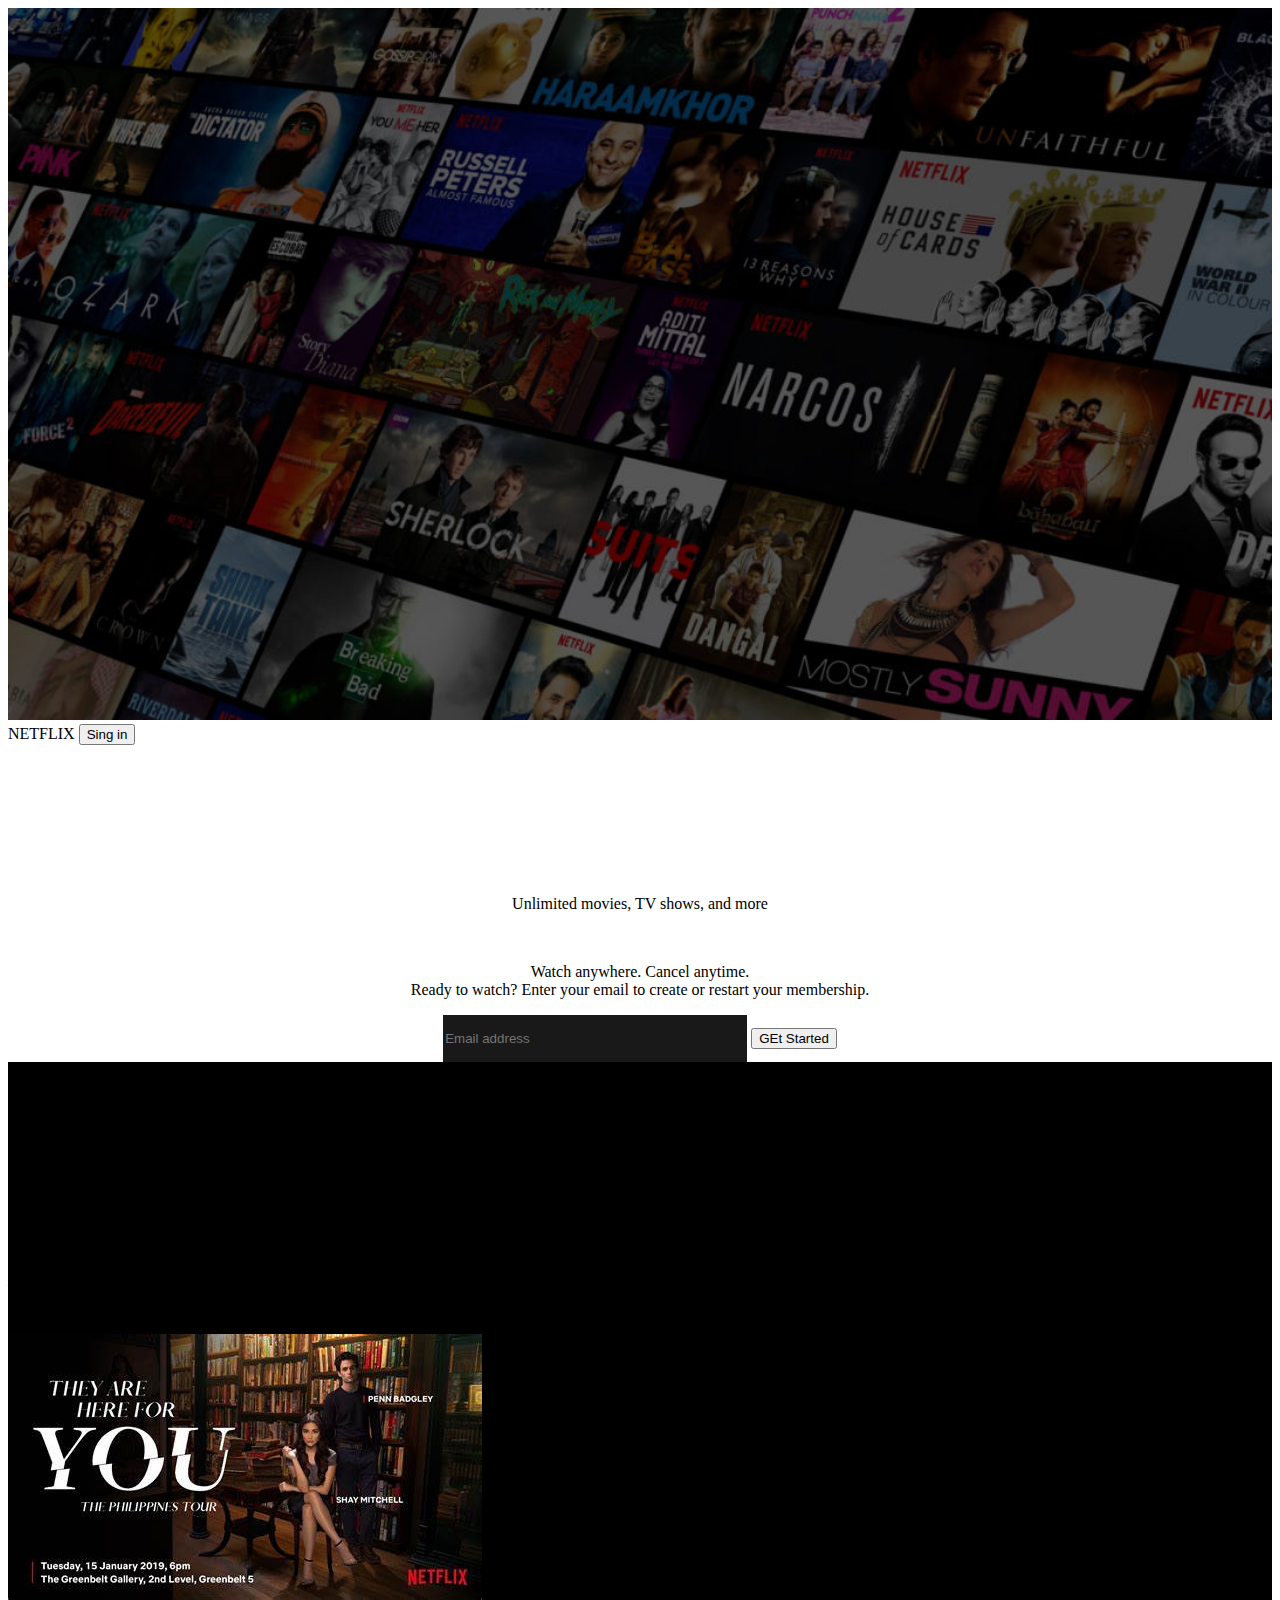
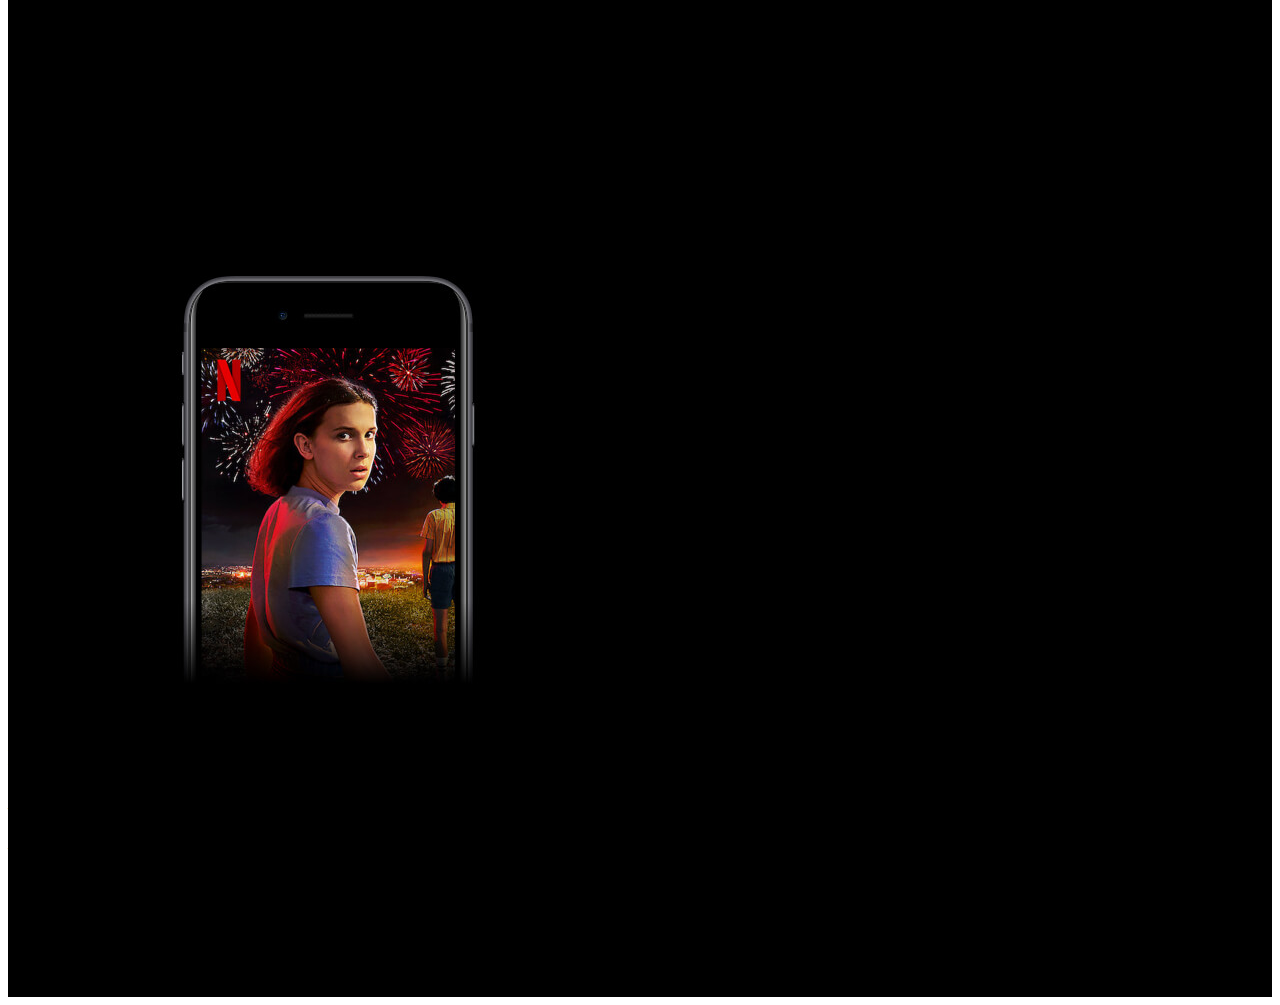
==== netflix.html @ d986400c "practice project" ====
<!DOCTYPE html>
<html lang="en">

<head>
    <meta charset="UTF-8">
    <meta name="viewport" content="width=device-width, initial-scale=1.0">
    <title>netflix.com</title>

    <!--link for bootstrap-->
    <link href="https://cdn.jsdelivr.net/npm/bootstrap@5.0.2/dist/css/bootstrap.min.css" rel="stylesheet"
        integrity="sha384-EVSTQN3/azprG1Anm3QDgpJLIm9Nao0Yz1ztcQTwFspd3yD65VohhpuuCOmLASjC" crossorigin="anonymous">

    <!--link for css file-->
    <link rel="stylesheet" href="netflix.css">
</head>

<body>

<!--OVERLAY CARD STRT HERE-->
    <div class="card border border-warning" style="width:100%;">
        <div class="card-img">
            <img src="netflix-background-image.jpg" style="width:100%;" >
        </div>

        <div class="card-img-overlay">

            <!--start nav bar on card-->
            <div class="navbar d-flex justify-content-around css-navbar">
                <span class="nav-link fs-1 text-danger coursor-pointer"> NETFLIX</span>
                <button type="button" class="btn btn-danger">Sing in</button>
            </div>
            <!-- nav bar end-->

            <div class="card-text text-light css-center-text">

                <p class="fs-1 fw-bolder">Unlimited movies, TV shows, and more</p><br>
                <p class="fs-3">Watch anywhere. Cancel anytime. <br>Ready to watch? Enter your email to create or
                    restart your membership.</p>

                <div>
                    <input type="email" placeholder="Email address" class="css-email-bar"
                        style="height: 45px; width: 300px;">
                    <button type="button" class="btn btn-danger btn-lg">GEt Started</button>
                </div>
            </div>
        </div>
    </div>

    <!--OVERLAY CARD ENDS HERE-->


    <!--2ND CARD (HORIZONTAL CARD)-->
<div class="card css-2nd-card" 
>
    <div class=" row">
        <div class="col-12 col-sm-12 col-md-6 col-lg-6 col-lg-6 col-xl-6 text-light text-center "><br><br><br>
            <h2 class="card-title fw-bolder fs-1 ">Enjoy on your TV</h2>
            <p class="card-text fs-4 pt-3">Watch on Smart TVs, Playstation, Xbox, <br>
                Chromecast, Apple TV, Blu-ray players, and more.</p>
        </div>

        <div class="col-12 col-sm-12 col-md-6 col-lg-6 col-lg-6 col-xl-6">
            <img src="2nd-card-image.jfif">
        </div>
    </div>
</div>

<!--3rd card (Horizontal card)-->
<div class="card css-2nd-card" 
>
    <div class=" row">
        <div class="col-6 text-end  ">
            <div class="d-flex flex-column">
            <img src="3rd-card-image.jpg" class="">
            <!-- <button type="button" class="btn btn-secondary ms-5" style="width: 300px;"> download here </button> -->
            </div>
        </div>

        <div class="col-6 text-light text-start "><br><br>
            <h2 class="card-title fw-bolder fs-1 mt-5">Download your<br>
                 shows to <br> watch offline</h2>
            <p class="card-text fs-4 pt-3">Watch on Smart TVs, Playstation, Xbox, <br>
                Chromecast, Apple TV, Blu-ray players, and more.</p>
        </div>


</body>

</html>
---- netflix.css ----
.css-email-bar{
   background-color:rgba(0, 0, 0, 0.9); 
   outline: none;
   border: none;
   color: white;

  
}
.hr{color: aqua;}
.css-center-text{
    margin-top: 150px;
    text-align: center;
}

.css-2nd-card{
    width: 100%;
    background-color: black;
    padding-top: 100px;
    padding-bottom: 100px;
}

.coursor-pointer{
    cursor: pointer;
}
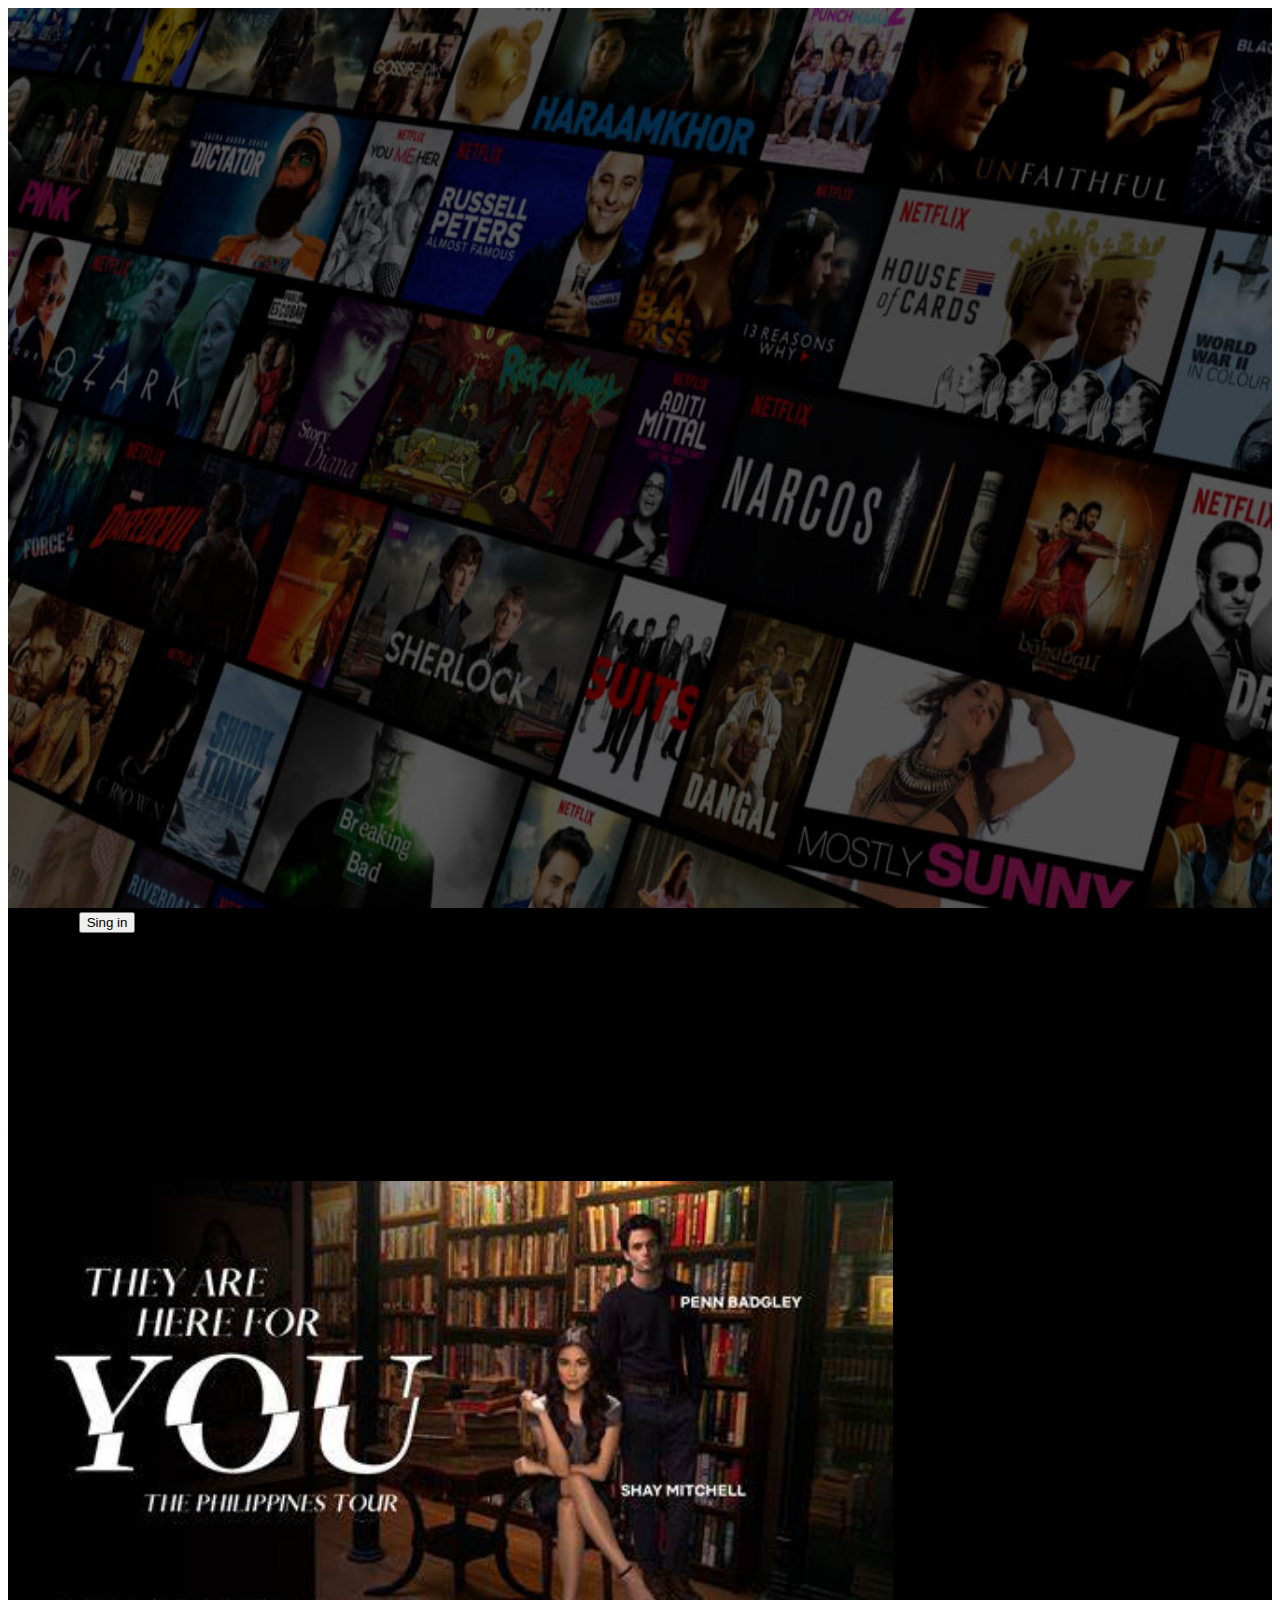
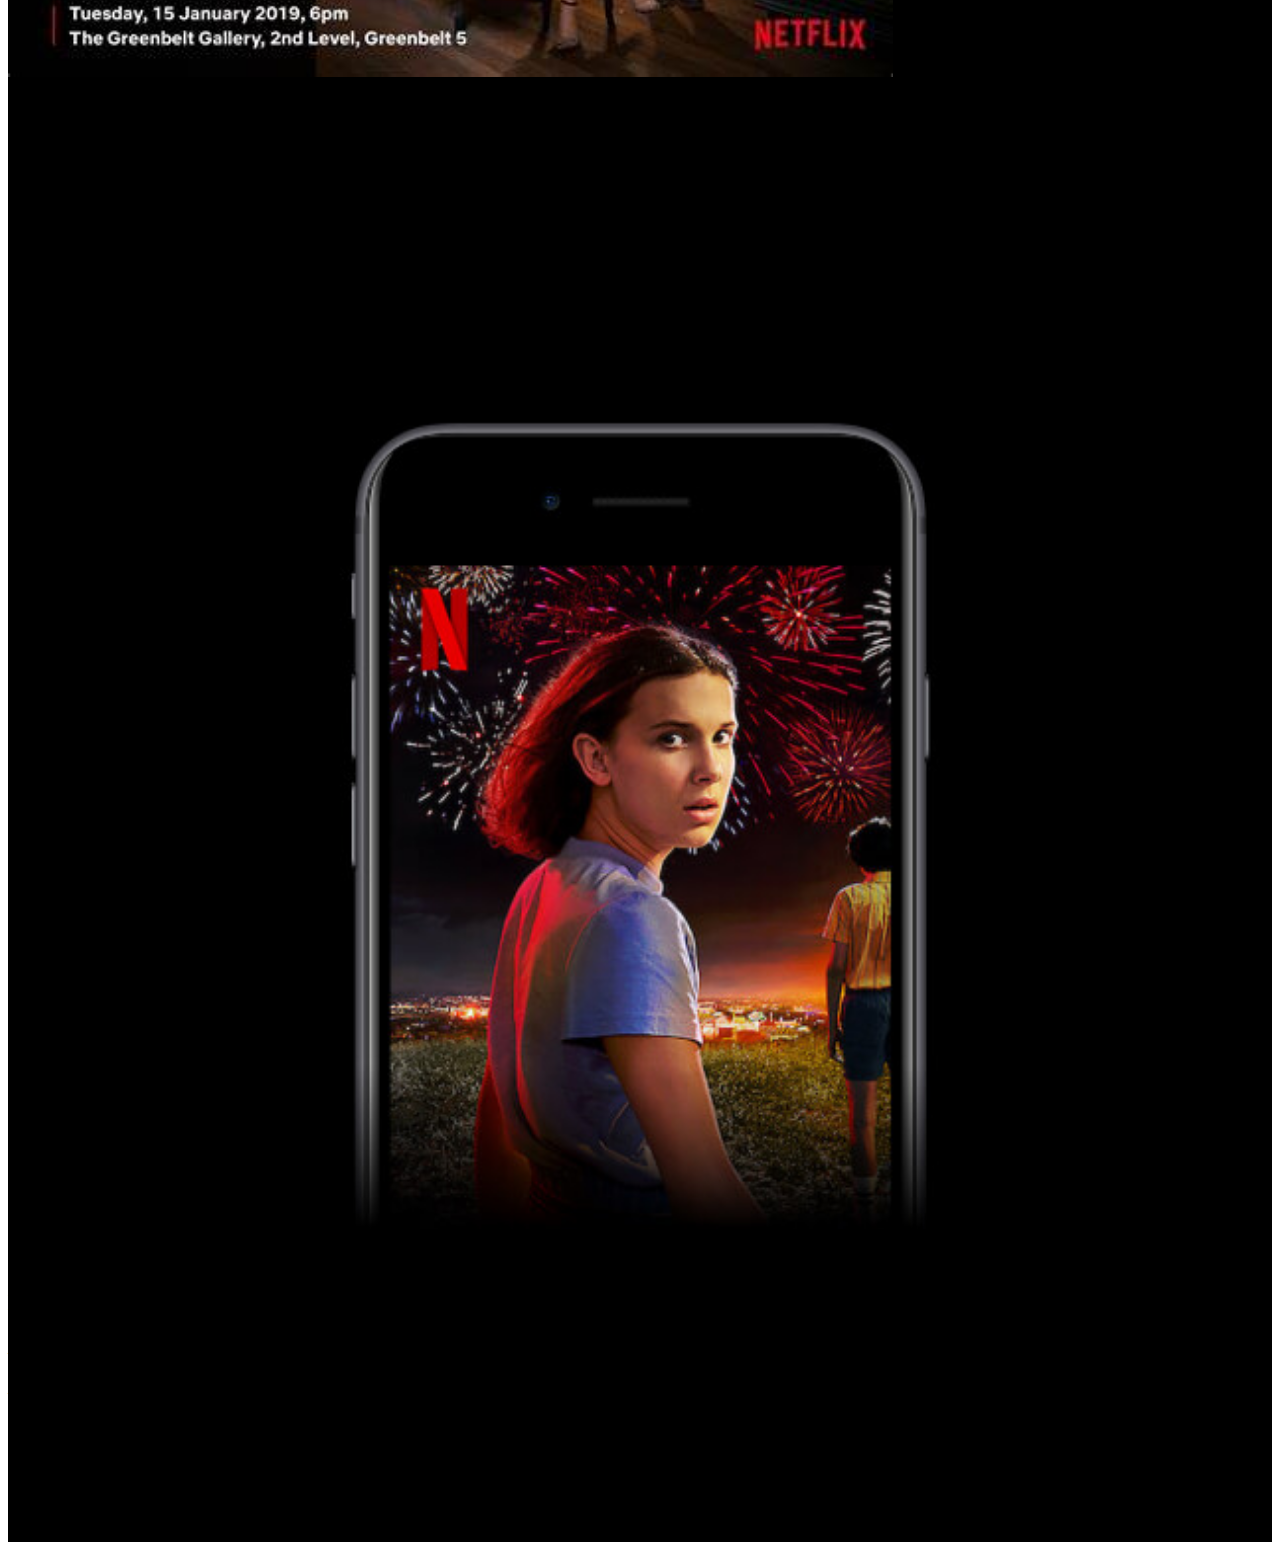
==== commit 4c15e723: "remove error" ====
--- a/netflix.html
+++ b/netflix.html
@@ -16,72 +16,71 @@
 
 <body>
 
-<!--OVERLAY CARD STRT HERE-->
-    <div class="card border border-warning" style="width:100%;">
+    <!--OVERLAY CARD STRT HERE-->
+    <div class="card border border-warning" style="width:100%; height: 100vh;">
+
+
         <div class="card-img">
-            <img src="netflix-background-image.jpg" style="width:100%;" >
+            <img src="netflix-background-image.jpg" style="width:100%; height: 100vh;">
         </div>
 
         <div class="card-img-overlay">
-
             <!--start nav bar on card-->
             <div class="navbar d-flex justify-content-around css-navbar">
                 <span class="nav-link fs-1 text-danger coursor-pointer"> NETFLIX</span>
                 <button type="button" class="btn btn-danger">Sing in</button>
             </div>
+
             <!-- nav bar end-->
-
-            <div class="card-text text-light css-center-text">
+            <div class="card-text  text-light css-center-text">
 
                 <p class="fs-1 fw-bolder">Unlimited movies, TV shows, and more</p><br>
-                <p class="fs-3">Watch anywhere. Cancel anytime. <br>Ready to watch? Enter your email to create or
+                <p class="fs-4">Watch anywhere. Cancel anytime. <br>Ready to watch? Enter your email to create
+                    or
                     restart your membership.</p>
 
                 <div>
                     <input type="email" placeholder="Email address" class="css-email-bar"
-                        style="height: 45px; width: 300px;">
+                        style="height: 45px; width: 250px;">
                     <button type="button" class="btn btn-danger btn-lg">GEt Started</button>
                 </div>
             </div>
         </div>
+    </div>  <!--OVERLAY CARD ENDS HERE-->
+
+    <!--2ND CARD (HORIZONTAL CARD)-->
+    <div class="card css-2nd-card">
+        <div class=" row">
+            <div class="col-11 col-sm-11 col-md-6 col-lg-6 col-xl-6 text-light text-center "><br><br><br>
+                <h2 class="card-title fw-bolder fs-1 ">Enjoy on your TV</h2>
+                <p class="card-text fs-4 pt-3">Watch on Smart TVs, Playstation, Xbox, <br>
+                    Chromecast, Apple TV, Blu-ray players, and more.</p>
+            </div>
+
+            <div class="col-11 col-sm-11 col-md-6 col-lg-5 col-xl-5 text-center">
+                <img src="2nd-card-image.jfif" style="width: 70%">>
+            </div>
+        </div>
     </div>
 
-    <!--OVERLAY CARD ENDS HERE-->
+    <!--3rd card (Horizontal card)-->
+    <div class="card css-2nd-card">
+        <div class=" row">
+            <div class="col-12 col-sm-12 col-md-6 col-lg-6 col-lg-6 col-xl-6 text-end ">
+                <div class="d-flex flex-column">
+                    <img src="3rd-card-image.jpg" style="width: 100%">
+                </div>
+            </div>
 
-
-    <!--2ND CARD (HORIZONTAL CARD)-->
-<div class="card css-2nd-card" 
->
-    <div class=" row">
-        <div class="col-12 col-sm-12 col-md-6 col-lg-6 col-lg-6 col-xl-6 text-light text-center "><br><br><br>
-            <h2 class="card-title fw-bolder fs-1 ">Enjoy on your TV</h2>
-            <p class="card-text fs-4 pt-3">Watch on Smart TVs, Playstation, Xbox, <br>
-                Chromecast, Apple TV, Blu-ray players, and more.</p>
-        </div>
-
-        <div class="col-12 col-sm-12 col-md-6 col-lg-6 col-lg-6 col-xl-6">
-            <img src="2nd-card-image.jfif">
+            <div class="col-12 col-sm-12 col-md-6 col-lg-6 col-lg-6 col-xl-6 text-light text-start "><br><br>
+                <h2 class="card-title fw-bolder fs-1 mt-5">Download your<br>
+                    shows to <br> watch offline</h2>
+                <p class="card-text fs-4 pt-3">Watch on Smart TVs, Playstation, Xbox, <br>
+                    Chromecast, Apple TV, Blu-ray players, and more.</p>
+            </div>
         </div>
     </div>
-</div>
 
-<!--3rd card (Horizontal card)-->
-<div class="card css-2nd-card" 
->
-    <div class=" row">
-        <div class="col-6 text-end  ">
-            <div class="d-flex flex-column">
-            <img src="3rd-card-image.jpg" class="">
-            <!-- <button type="button" class="btn btn-secondary ms-5" style="width: 300px;"> download here </button> -->
-            </div>
-        </div>
-
-        <div class="col-6 text-light text-start "><br><br>
-            <h2 class="card-title fw-bolder fs-1 mt-5">Download your<br>
-                 shows to <br> watch offline</h2>
-            <p class="card-text fs-4 pt-3">Watch on Smart TVs, Playstation, Xbox, <br>
-                Chromecast, Apple TV, Blu-ray players, and more.</p>
-        </div>
 
 
 </body>
--- a/netflix.css
+++ b/netflix.css
@@ -2,11 +2,11 @@
    background-color:rgba(0, 0, 0, 0.9); 
    outline: none;
    border: none;
-   color: white;
+   color: rgb(206, 37, 37);
 
   
 }
-.hr{color: aqua;}
+
 .css-center-text{
     margin-top: 150px;
     text-align: center;
